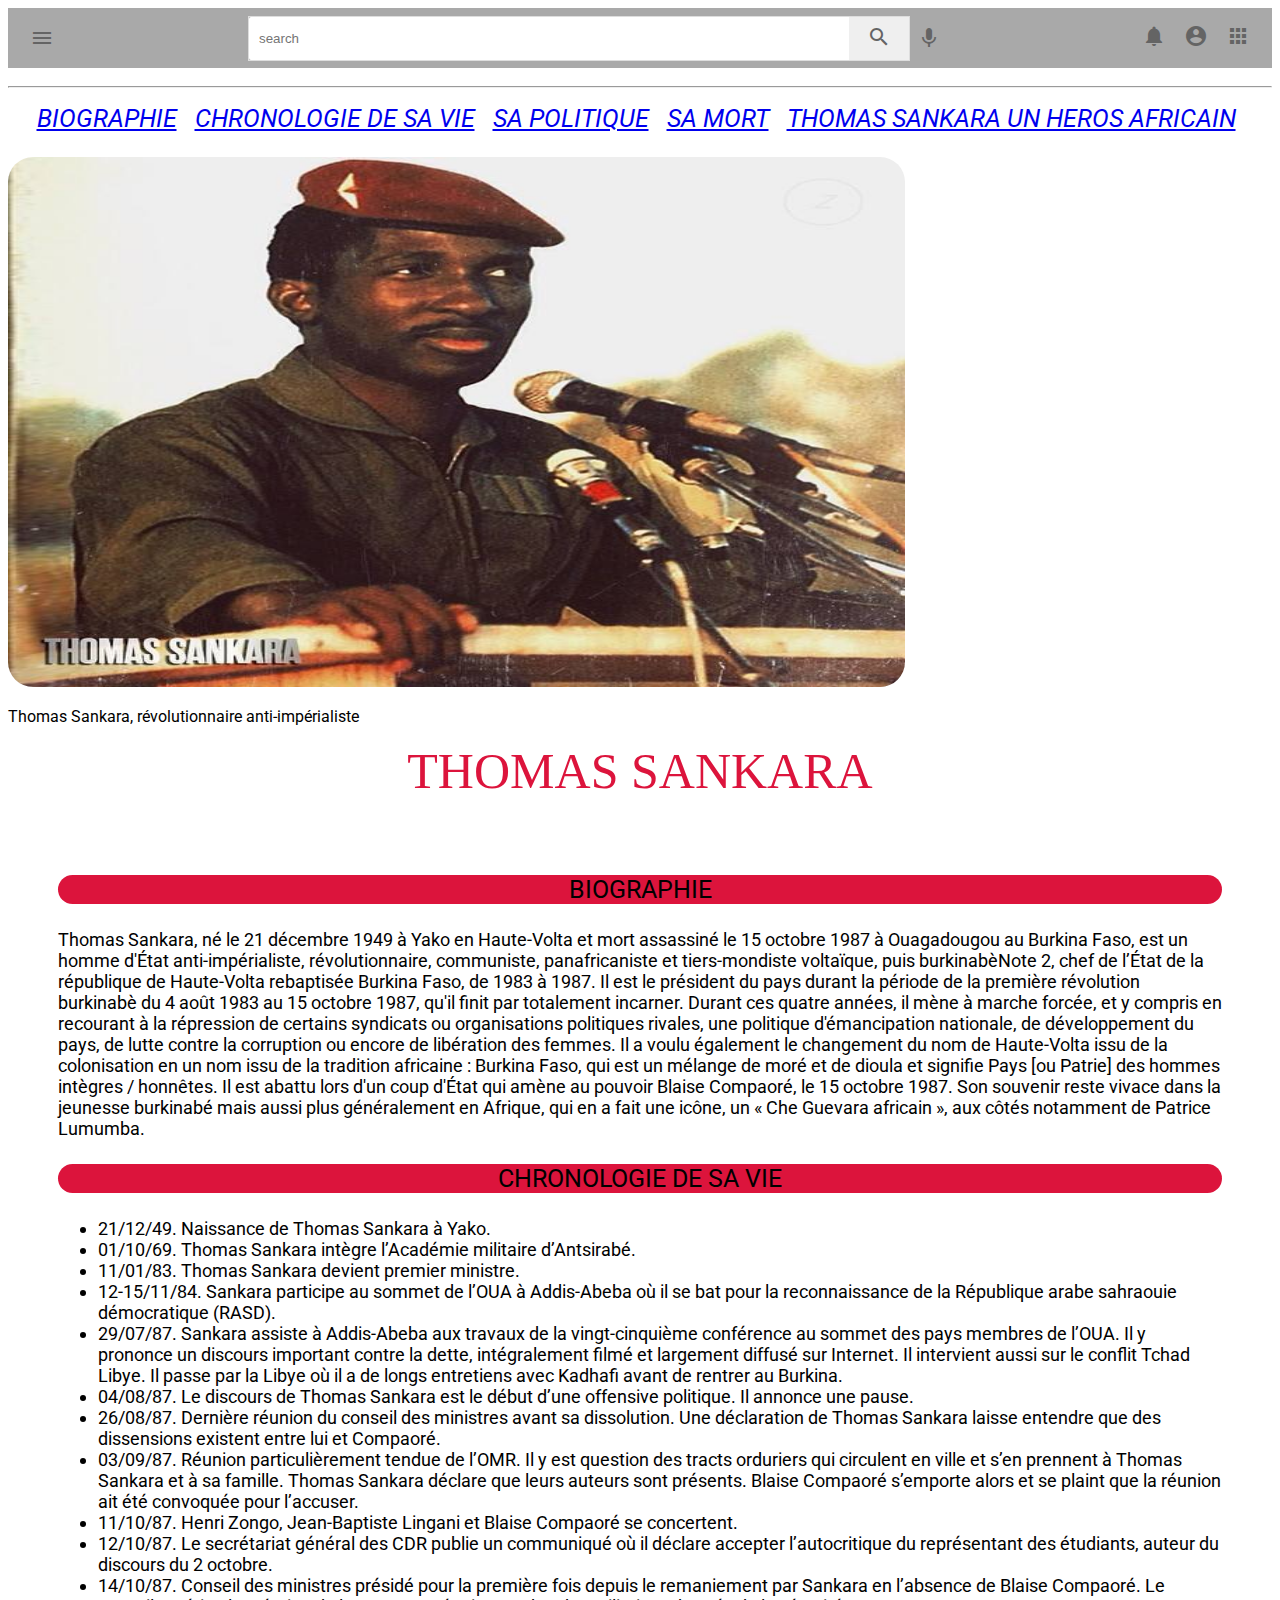
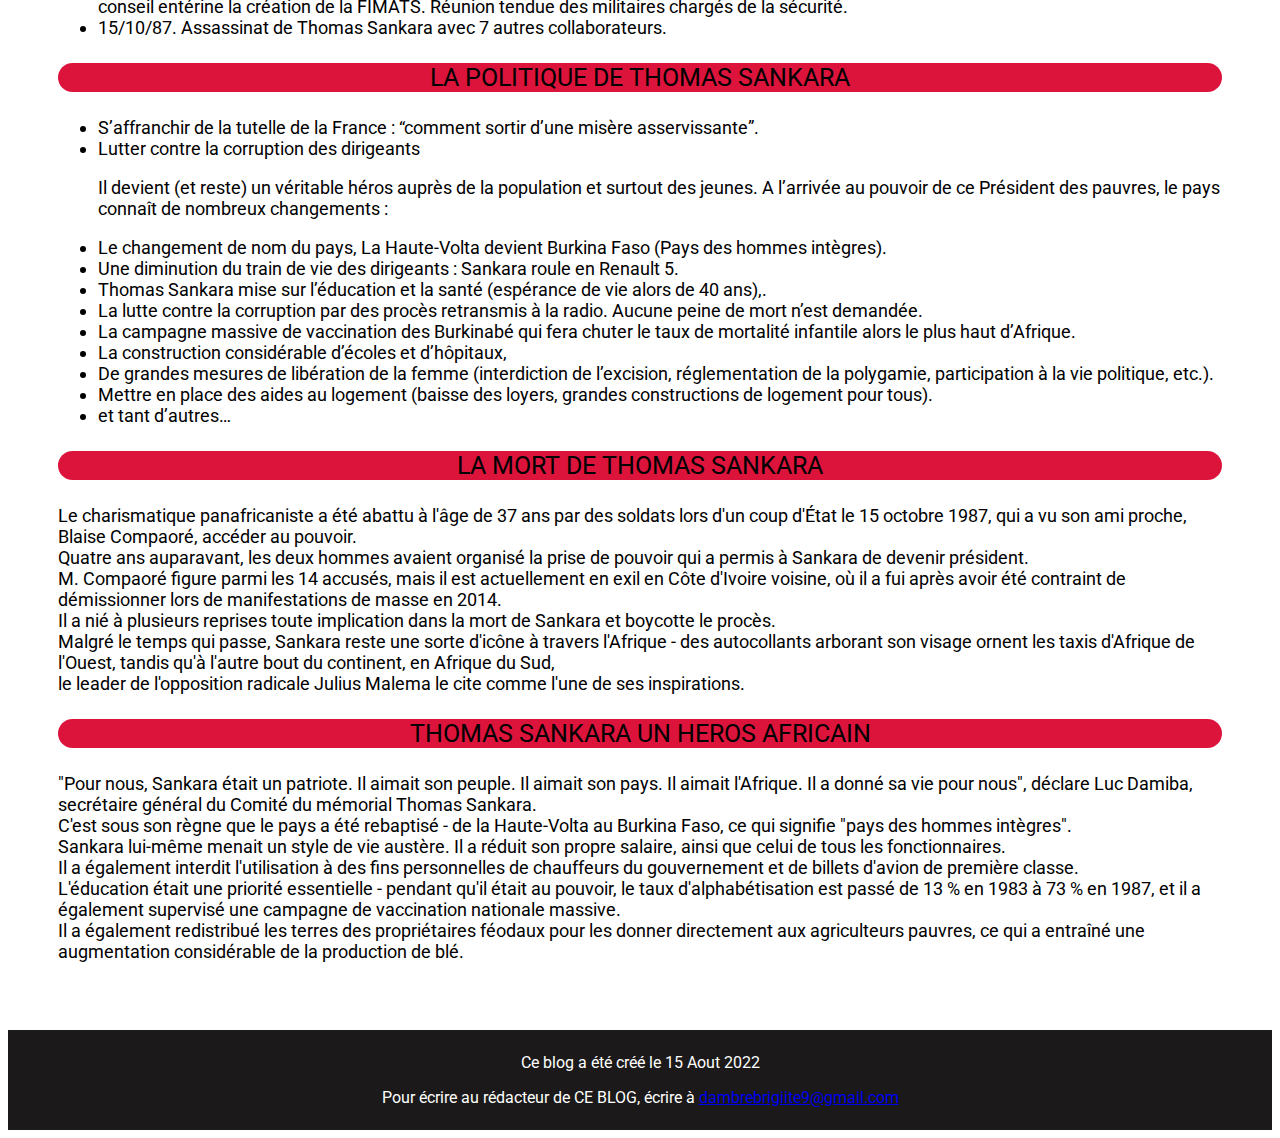
==== site-hommage/index.html @ 0adc26f1 "pojet-2" ====
<!DOCTYPE html>
<html lang="en">
<head>
    <meta charset="UTF-8">
    <meta http-equiv="X-UA-Compatible" content="IE=edge">
    <meta name="viewport" content="width=device-width, initial-scale=1.0">
    <title>sit hommage</title>
    <link rel="stylesheet" href="style.css">
    <link href="https://fonts.googleapis.com/icon?family=Material+Icons" rel="stylesheet" />
</head>
<body>
    <header>

        <div class="logo left">
                <i id="menu" class="material-icons">menu</i>
                    
        </div>

        <div class="search center">
            <form action="">
                <input type="text" name="" id="" placeholder="search">
                <button><i class="material-icons"> search</i></button>
            </form>
            <i class="material-icons mic">mic</i>
        </div>

        <div>
            <i class="material-icons"> notifications</i>
            <i class="material-icons display-this">account_circle</i>
            <i class="material-icons">apps</i>
        </div>

    </header>
    <hr>
    <section>
          <nav>
            <div class="liste">
                <a href="#forme"><i class="biogra">BIOGRAPHIE</i></a>
                <a href="#form"><i class="chrono">CHRONOLOGIE DE SA VIE</i></a>
                <a href="#for"><i class="polit">SA POLITIQUE</i></a>
                <a href="#fo"><i class="safin">SA MORT</i></a>
                <a href="#f"><i class="heros">THOMAS SANKARA UN HEROS AFRICAIN</i></a>
            </div>
            
        </nav>

        <article>
            <div >
                <img src="photo1.jpg" alt="" width="71%" height="530px">
            <p>Thomas Sankara, révolutionnaire anti-impérialiste</p>
            </div>
            <div class="famille">THOMAS SANKARA</div>
        </article>

        <aside>
            <div >
                <p id="forme">BIOGRAPHIE</p>
               <p class="ecriture"> Thomas Sankara, né le 21 décembre 1949 à Yako en Haute-Volta et mort assassiné le 15 octobre 1987 à Ouagadougou au Burkina
                 Faso, est un homme d'État anti-impérialiste, révolutionnaire, communiste,
                 panafricaniste et tiers-mondiste voltaïque, puis burkinabèNote 2, chef de l’État de la république de Haute-Volta rebaptisée Burkina Faso, de 1983 à 1987.

                Il est le président du pays durant la période de la première révolution burkinabè du 4 août 1983 au 15 octobre 1987, qu'il finit 
                par totalement incarner. Durant ces quatre années, il mène à marche forcée, et y compris en recourant à la répression de certains syndicats 
                ou organisations politiques rivales, une politique d'émancipation nationale,
                 de développement du pays, de lutte contre la corruption ou encore de libération des femmes. Il a voulu également le changement du nom
                  de Haute-Volta issu de la colonisation en un nom issu
                  de la tradition africaine : Burkina Faso, qui est un mélange de moré et de dioula et signifie Pays [ou Patrie] des hommes intègres / honnêtes.
                
                Il est abattu lors d'un coup d'État qui amène au pouvoir Blaise Compaoré, le 15 octobre 1987. Son souvenir reste vivace dans
                 la jeunesse burkinabé mais aussi plus généralement en Afrique, qui en a fait une icône, un « Che Guevara africain », aux côtés notamment de Patrice Lumumba.</p>
            </div>
            <div>
                <p id="form">CHRONOLOGIE DE SA VIE </p>
               <ul class="ecriture">
                <li>21/12/49. Naissance de Thomas Sankara à Yako.</li>
                <li>01/10/69. Thomas Sankara intègre l’Académie militaire d’Antsirabé.</li>
                <li>11/01/83. Thomas Sankara devient premier ministre.</li>
                <li>12-15/11/84. Sankara participe au sommet de l’OUA à Addis-Abeba où il 
                    se bat pour la reconnaissance de la République arabe sahraouie démocratique (RASD).</li>
                <li>29/07/87. Sankara assiste à Addis-Abeba aux travaux de la vingt-cinquième conférence au sommet des pays membres de l’OUA. 
                    Il y prononce un discours important contre la dette, intégralement filmé et largement diffusé sur Internet. 
                    Il intervient aussi sur le conflit Tchad Libye. 
                    Il passe par la Libye où il a de longs entretiens avec Kadhafi avant de rentrer au Burkina.</li>
                <li>04/08/87. Le discours de Thomas Sankara est le début d’une offensive politique. Il annonce une pause.</li>
                <li>26/08/87. Dernière réunion du conseil des ministres avant sa dissolution.
                     Une déclaration de Thomas Sankara laisse entendre que des dissensions existent entre lui et Compaoré.</li>
                <li>03/09/87. Réunion particulièrement tendue de l’OMR. Il y est question des tracts orduriers qui circulent en ville et s’en prennent à Thomas Sankara et à sa famille.
                     Thomas Sankara déclare que leurs auteurs sont présents. 
                    Blaise Compaoré s’emporte alors et se plaint que la réunion ait été convoquée pour l’accuser.</li>
                    <li>11/10/87. Henri Zongo, Jean-Baptiste Lingani et Blaise Compaoré se concertent.</li>
                    <li>12/10/87. Le secrétariat général des CDR publie un communiqué où il déclare accepter
                         l’autocritique du représentant des étudiants, auteur du discours du 2 octobre.</li>
                    <li>14/10/87. Conseil des ministres présidé pour la première fois depuis le remaniement par Sankara en l’absence de Blaise Compaoré.
                         Le conseil entérine la création de la FIMATS. 
                        Réunion tendue des militaires chargés de la sécurité.</li>
                    <li>15/10/87. Assassinat de Thomas Sankara avec 7 autres collaborateurs.</li>
               </ul>
            </div>
            <div>
                <p id="for">LA POLITIQUE DE THOMAS SANKARA</p>
                <ul class="ecriture">
                    <li>S’affranchir de la tutelle de la France : “comment sortir d’une misère asservissante”.</li>
                    <li>Lutter contre la corruption des dirigeants </li>
                    <p>Il devient (et reste) un véritable héros auprès de la population et surtout des jeunes.
                        A l’arrivée au pouvoir de ce Président des pauvres,
                         le pays connaît de nombreux changements :</p>
                    <li>Le changement de nom du pays, La Haute-Volta devient Burkina Faso (Pays des hommes intègres).</li>
                    <li>Une diminution du train de vie des dirigeants : Sankara roule en Renault 5.</li>
                    <li>Thomas Sankara mise sur l’éducation et la santé (espérance de vie alors de 40 ans),.</li>
                    <li>La lutte contre la corruption par des procès retransmis à la radio. Aucune peine de mort n’est demandée.</li>
                    <li>La campagne massive de vaccination des Burkinabé qui fera chuter le taux de mortalité infantile alors le plus haut d’Afrique.</li>
                    <li>La construction considérable d’écoles et d’hôpitaux,</li>
                    <li>De grandes mesures de libération de la femme (interdiction de l’excision, réglementation de la polygamie,
                         participation à la vie politique, etc.).</li>
                    <li>Mettre en place des aides au logement (baisse des loyers, grandes constructions de logement pour tous).</li>
                    <li>et tant d’autres…</li>

                </ul>
            </div>
            <div>
                <p id="fo"> LA MORT DE THOMAS SANKARA</p>
                <p class="ecriture">
                   Le charismatique panafricaniste a été abattu à l'âge de 37 ans par des soldats lors d'un coup d'État le 15 octobre 1987, 
                    qui a vu son ami proche, Blaise Compaoré, accéder au pouvoir. <br>
                    Quatre ans auparavant, les deux hommes avaient organisé la prise de pouvoir qui a permis à Sankara  de devenir président.<br>
                    M. Compaoré figure parmi les 14 accusés, mais il est actuellement en exil en Côte d'Ivoire voisine, 
                    où il a fui après avoir été contraint de démissionner lors de manifestations de masse en 2014. <br>
                    Il a nié à plusieurs reprises toute implication dans la mort de Sankara et boycotte le procès. <br>
                     Malgré le temps qui passe, Sankara reste une sorte d'icône à travers l'Afrique - des autocollants arborant son visage 
                    ornent les taxis d'Afrique de l'Ouest, tandis qu'à l'autre bout du continent, en Afrique du Sud, <br>
                     le leader de l'opposition radicale Julius Malema le cite comme l'une de ses inspirations.
                </p>
            </div>
            <div>
                <p id="f"> THOMAS SANKARA UN HEROS AFRICAIN</p>
                <p class="ecriture">
                    "Pour nous, Sankara était un patriote. Il aimait son peuple. Il aimait son pays. Il aimait l'Afrique.
                     Il a donné sa vie pour nous", déclare Luc Damiba, secrétaire général du Comité du mémorial Thomas Sankara. <br>
                     C'est sous son règne que le pays a
                     été rebaptisé - de la Haute-Volta au Burkina Faso, ce qui signifie "pays des hommes intègres". <br>
                      Sankara lui-même menait un style de vie austère. 
                     Il a réduit son propre salaire, ainsi que celui de tous les fonctionnaires. <br>
                     Il a également interdit l'utilisation à des fins personnelles de chauffeurs du gouvernement et de billets d'avion de
                      première classe. <br>
                     L'éducation était une priorité essentielle - pendant qu'il était au pouvoir, le taux d'alphabétisation est passé de 13 % en 1983 à 
                      73 % en 1987, et il a également supervisé une campagne de vaccination nationale massive. <br>
                    Il a également redistribué les terres des propriétaires féodaux pour les donner directement aux agriculteurs pauvres, 
                    ce qui a entraîné une augmentation considérable de la production de blé. <br>
                </p>
            </div>

        </aside>
    </section>


    <footer>
        <div class="solo">
             <p>Ce blog a été créé le 15 Aout 2022</p>
             <p>Pour écrire au rédacteur de  CE BLOG, écrire à <a href="mailto:dambrebrigitte9@gmail.com"> dambrebrigiite9@gmail.com</a></p>
        </div>
    </footer>
    
</body>
</html>
---- site-hommage/style.css ----
@import url('https://fonts.googleapis.com/css2?family=Roboto:wght@300;400;700&display=swap');
*{
    box-sizing: border-box;
}
body{
    font-family: 'Roboto';
}
header{
    display: flex;
    justify-content: space-between;
    height: 60px; ;
    padding: 15px;
    align-items: center;
    margin-bottom: 18px;
    background-color:darkgray;
    
}
.left {
    display: flex;
    align-items: center;
   }
   
   .left #menu {
    padding: 0 7px;
    cursor: pointer;
   }

   .search {
    display: flex;
   }
   .biogra{
    margin-right: 12px;
   }
   .chrono{
    margin-right: 12px;
   }
   .polit{
    margin-right: 12px;
   }
   .hero{
    margin-right: 12px;
   }
   .safin{
    margin-right: 12px;
   }
   
   .search form {
    display: flex;
    border: 1px solid #ddd;
    height: 45px;
   }
   .search input {
    width: 600px;
    padding:10px;
    border: 0;
    height: 100%;
    border-radius: 2px 0 0 2px
  }
  
  input:focus {
    outline: none;
    border: 1px solid #ddd;
  }
  .search button {
    height: 100%;
    width: 60px;
    border: none;
  }
  
  .mic {
    margin-top: 10px;
  }
  .material-icons {
    color: rgb(100, 100, 100);
    padding: 0 7px;
    cursor: pointer;
  }
  .debut{
    color:black;
  }

  section{
    flex-direction: column;
  }
  nav{
    display: flex;
    
  }
  
  .liste{
    text-align: center;
    margin-bottom: 16px;
    margin-right: 8px;
    padding: 8px;
    font-size: 25px;
    width: 100%;
    }
    .famille{
      font-family: 'Times New Roman', Times, serif;
      font-size: 50px;
      text-align: center;
      color: crimson;
      border-radius: 15px;
      
    }
    #forme{
      text-align: center;
      font-size: 25px;
      background-color: crimson;
      border-radius: 15px;
    }
    aside{
      padding: 50px;
      border: none;
      }
      .ecriture{
        font-size: 18px;
      }
      footer{
        padding: 7px;
      background-color: rgb(27, 25, 25);
      
      }
      .solo{
        text-align: center;
      color: white;

      }
      img{
        border-radius: 25px;
      }
      #form{
        text-align: center;
      font-size: 25px;
      background-color: crimson;
      border-radius: 15px;
      }
      #for{
        text-align: center;
      font-size: 25px;
      background-color: crimson;
      border-radius: 15px;
      }
      #fo{
        text-align: center;
      font-size: 25px;
      background-color: crimson;
      border-radius: 15px;
      }
      #f{
        text-align: center;
      font-size: 25px;
      background-color: crimson;
      border-radius: 15px;
      }
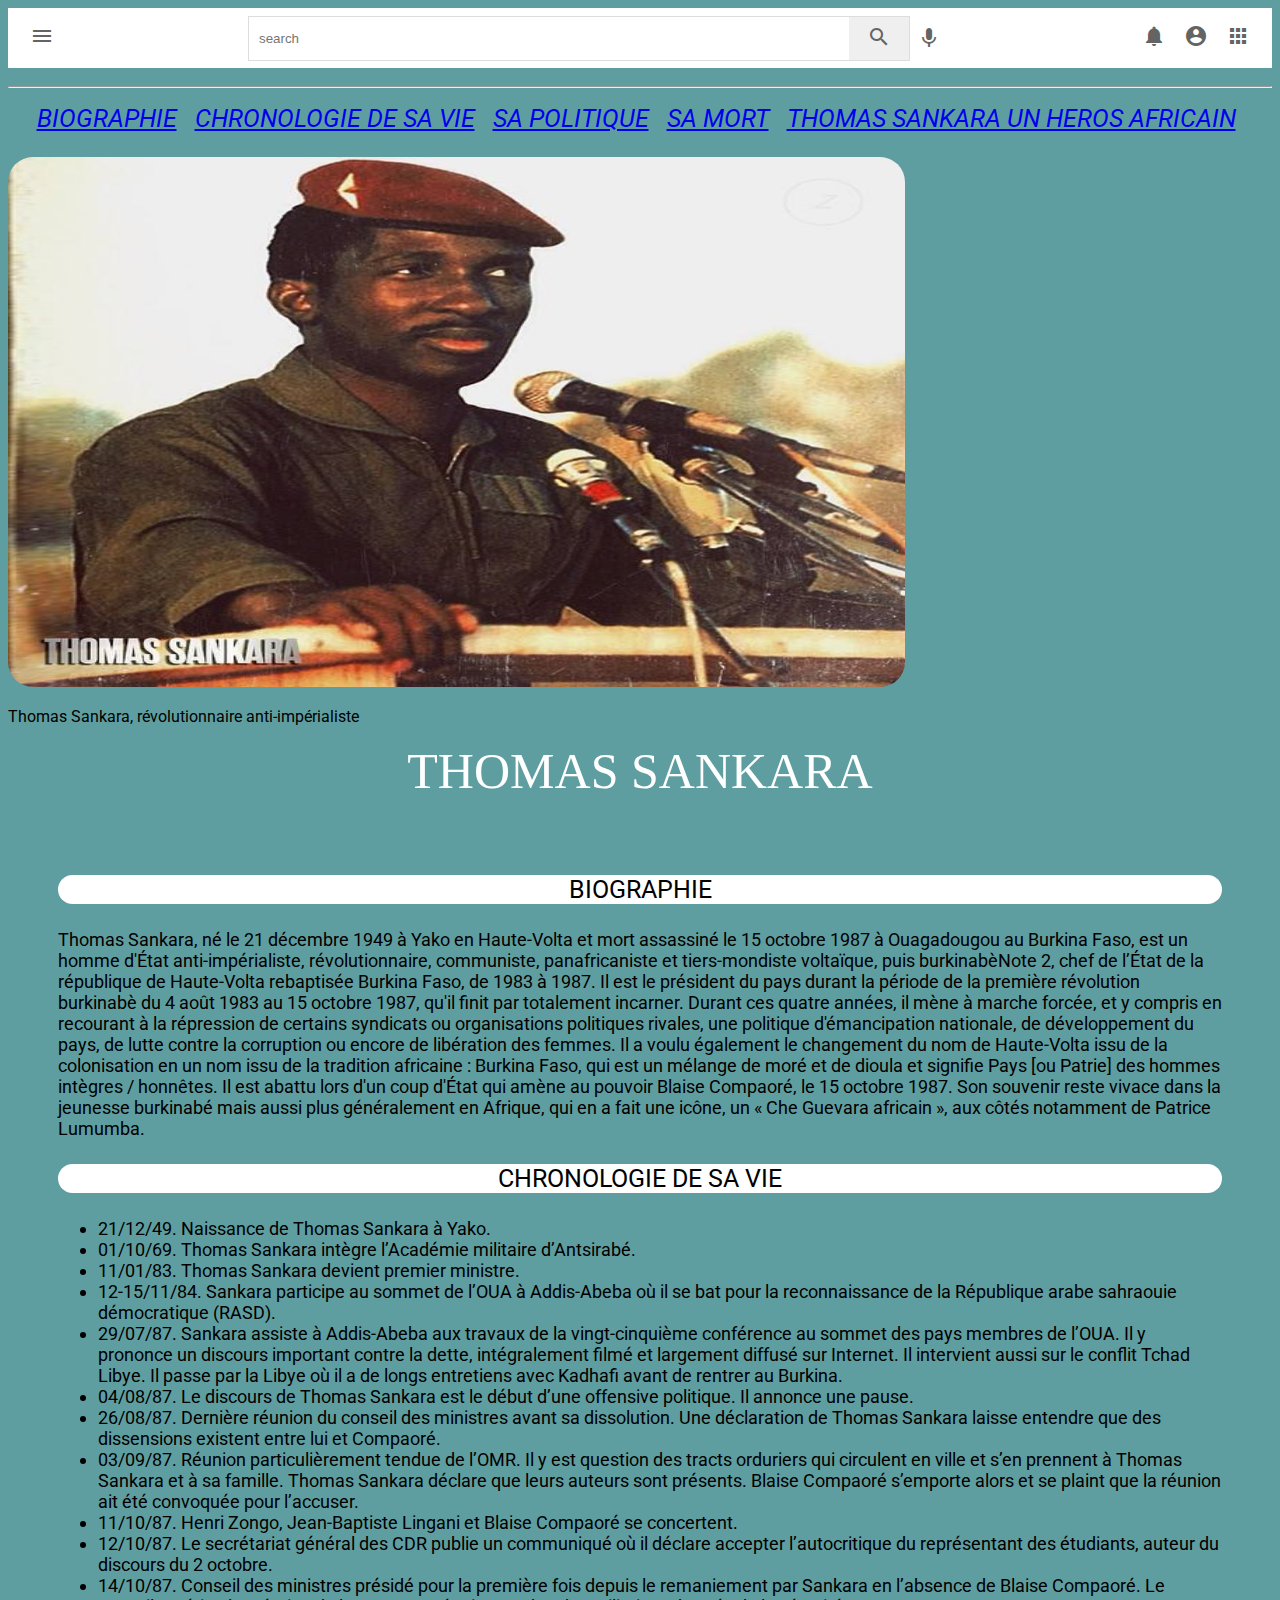
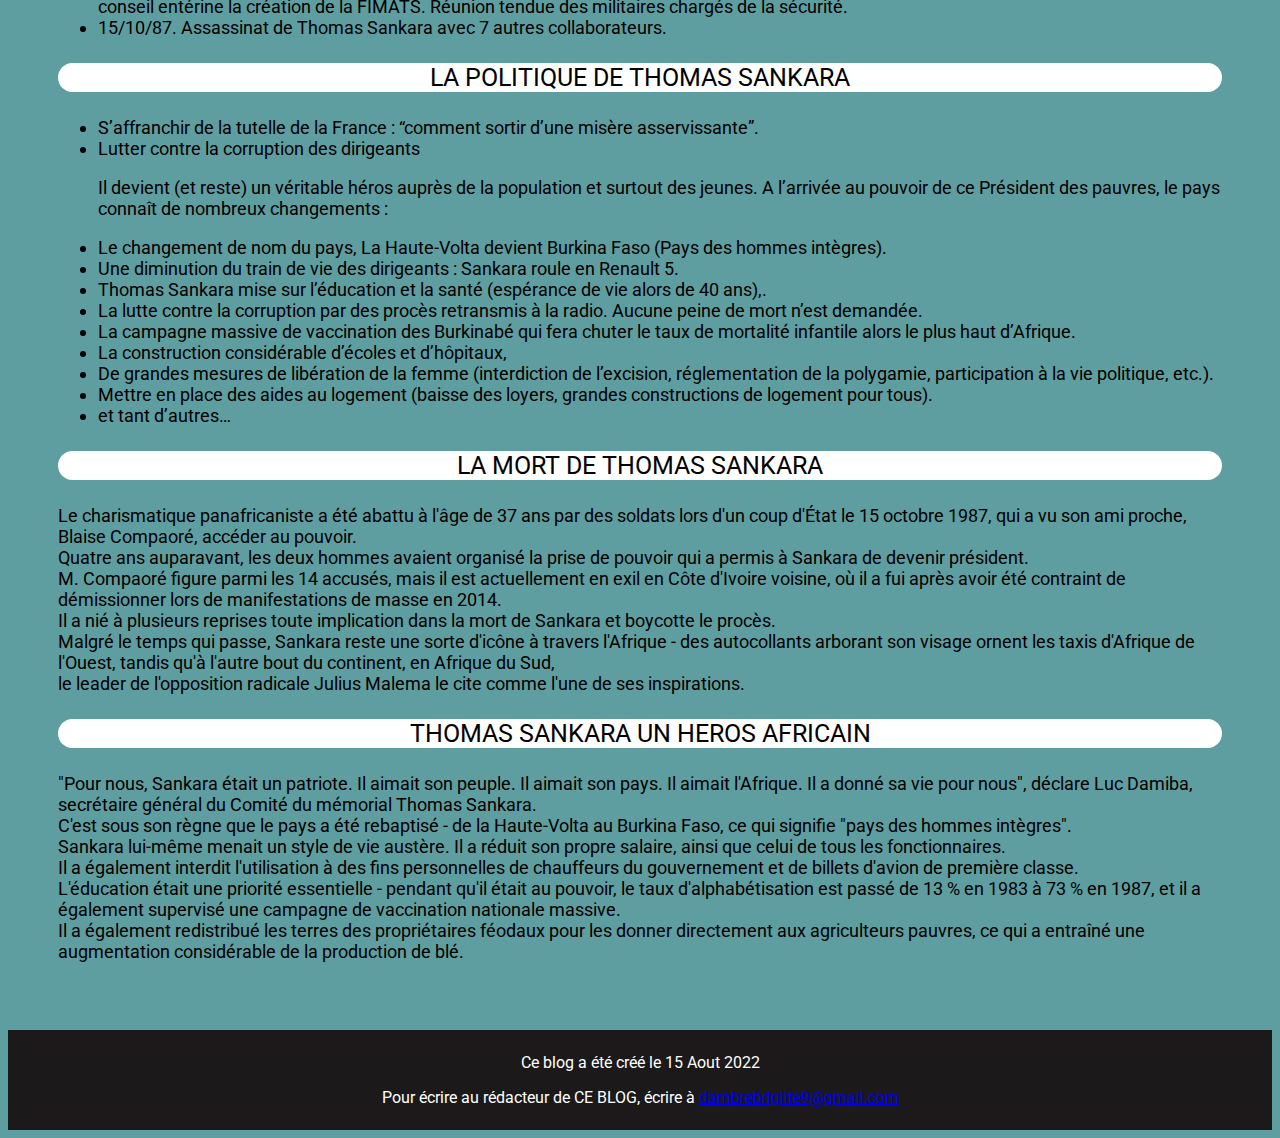
==== commit 216bacca: "modification de mes fichiers" ====
--- a/site-hommage/index.html
+++ b/site-hommage/index.html
@@ -8,11 +8,11 @@
     <link rel="stylesheet" href="style.css">
     <link href="https://fonts.googleapis.com/icon?family=Material+Icons" rel="stylesheet" />
 </head>
-<body>
+<body >
     <header>
 
         <div class="logo left">
-                <i id="menu" class="material-icons">menu</i>
+                 <a href=""><i id="menu" class="material-icons">menu</i></a>
                     
         </div>
 
--- a/site-hommage/style.css
+++ b/site-hommage/style.css
@@ -4,6 +4,7 @@
 }
 body{
     font-family: 'Roboto';
+    background-color: cadetblue;
 }
 header{
     display: flex;
@@ -12,7 +13,7 @@
     padding: 15px;
     align-items: center;
     margin-bottom: 18px;
-    background-color:darkgray;
+    background-color:white;
     
 }
 .left {
@@ -24,6 +25,7 @@
     padding: 0 7px;
     cursor: pointer;
    }
+   
 
    .search {
     display: flex;
@@ -85,6 +87,7 @@
   nav{
     display: flex;
     
+    
   }
   
   .liste{
@@ -94,19 +97,20 @@
     padding: 8px;
     font-size: 25px;
     width: 100%;
+    
     }
     .famille{
       font-family: 'Times New Roman', Times, serif;
       font-size: 50px;
       text-align: center;
-      color: crimson;
+      color: white;
       border-radius: 15px;
       
     }
     #forme{
       text-align: center;
       font-size: 25px;
-      background-color: crimson;
+      background-color: white;
       border-radius: 15px;
     }
     aside{
@@ -132,24 +136,26 @@
       #form{
         text-align: center;
       font-size: 25px;
-      background-color: crimson;
+      background-color: white;
       border-radius: 15px;
       }
       #for{
         text-align: center;
       font-size: 25px;
-      background-color: crimson;
+      background-color: white;
       border-radius: 15px;
       }
       #fo{
         text-align: center;
       font-size: 25px;
-      background-color: crimson;
+      background-color: white;
       border-radius: 15px;
       }
       #f{
         text-align: center;
       font-size: 25px;
-      background-color: crimson;
+      background-color: white;
       border-radius: 15px;
-      }+      }
+      
+      